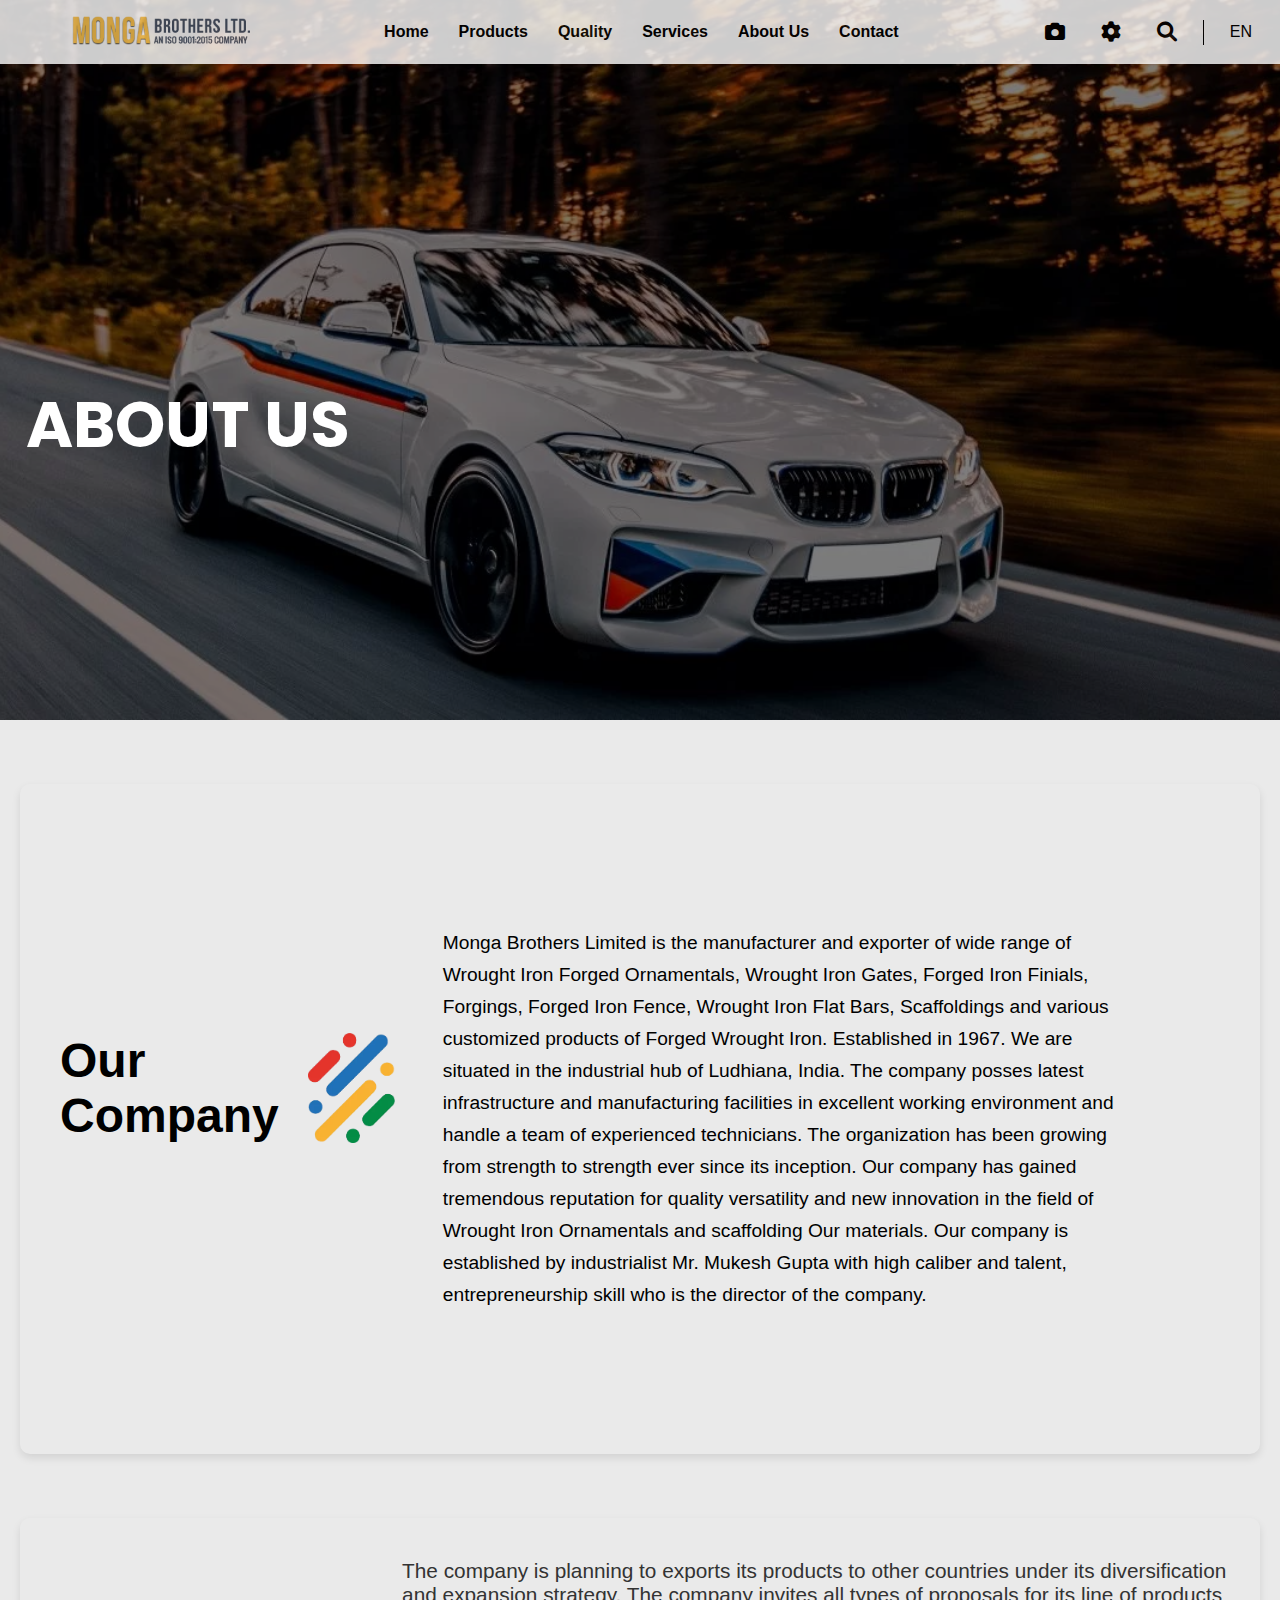
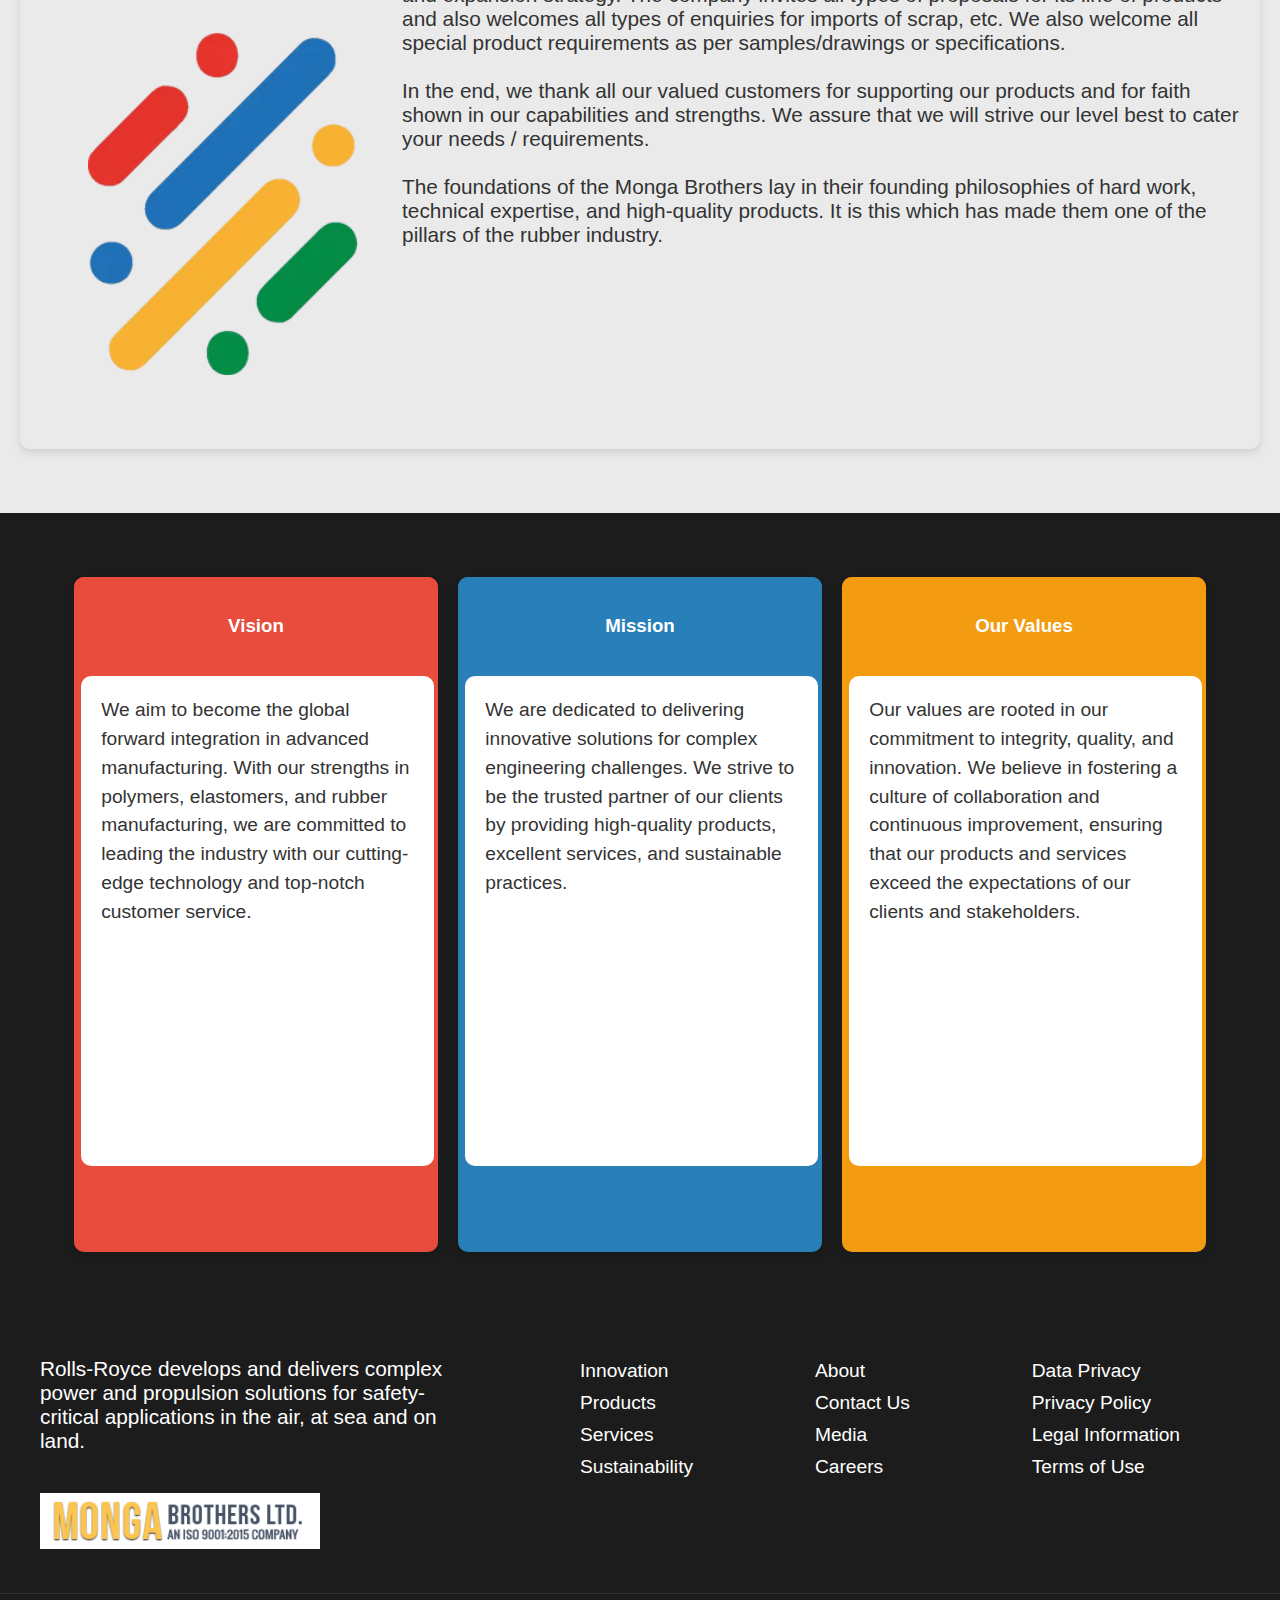
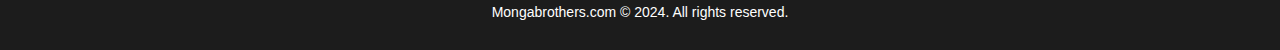
==== about.html @ bbe6ea32 "Initial commit" ====
<!DOCTYPE html>
<html lang="en">
<head>
    <meta charset="UTF-8">
    <meta name="viewport" content="width=device-width, initial-scale=1.0">
    <title>Document</title>
    <link rel="stylesheet" href="css/about.css">
    <link href="https://fonts.googleapis.com/css2?family=Poppins:wght@700&display=swap" rel="stylesheet">
    <link href="https://fonts.googleapis.com/css2?family=Poppins:wght@400;700&display=swap" rel="stylesheet">
    <link rel="stylesheet" href="https://cdnjs.cloudflare.com/ajax/libs/font-awesome/6.0.0-beta3/css/all.min.css">
</head>
<body>
    <header>
        <div class="logo">
            <a href="home_page.html"><img src="images/logo.png" alt="Logo"></a>
        </div>
        <nav class="navbar">
            <ul>
                <li><a href="home_page.html">Home</a></li>
                <li><a href="product_category.html">Products</a></li>
                <li><a href="#quality">Quality</a></li>
                <li><a href="#services">Services</a></li>
                <li><a href="about.html">About Us</a></li>
                <li><a href="contact.html">Contact</a></li>
            </ul>
        </nav>
        <div class="header-right">
            <a href="#" class="icon"><i class="fas fa-camera"></i></a>
            <a href="#" class="icon"><i class="fas fa-cog"></i></a>
            <a href="#" class="icon"><i class="fas fa-search"></i></a>
            <div class="divider"></div>
            <a href="#" class="translate">EN</a>
        </div>
    </header>

    <section class="about-us">
        <div class="overlay">
            <h1>ABOUT US</h1>
        </div>
    </section>



    <section class="company-section">
        <div class="company-content">
            <div class="left_side">
                <h1 class="title">Our Company <img src="images/lines.webp" alt="" class="inline-logo"></h1>
            </div>
            <div class="right_side">
                <p>
                    Monga Brothers Limited is the manufacturer and exporter of wide range of Wrought Iron Forged Ornamentals, Wrought Iron Gates, Forged Iron Finials, Forgings, Forged Iron Fence, Wrought Iron Flat Bars, Scaffoldings and various customized products of Forged Wrought Iron. Established in 1967. We are situated in the industrial hub of Ludhiana, India. The company posses latest infrastructure and manufacturing facilities in excellent working environment and handle a team of experienced technicians.
                    The organization has been growing from strength to strength ever since its inception. Our company has gained tremendous reputation for quality versatility and new innovation in the field of Wrought Iron Ornamentals and scaffolding Our materials. Our company is established by industrialist Mr. Mukesh Gupta with high caliber and talent, entrepreneurship skill who is the director of the company.
                </p>
            </div>
            
            
        </div>
    </section>

    <section class="content-section">
        <div class="intro">
            <div class="pic1">
                <img src="images/lines.webp" alt="Logo" class="logo">
            </div>
            <div class="text1">
                <p>The company is planning to exports its products to other countries under its diversification and expansion strategy. The company invites all types of proposals for its line of products and also welcomes all types of enquiries for imports of scrap, etc. We also welcome all special product requirements as per samples/drawings or specifications. 
                    <br><br> In the end, we thank all our valued customers for supporting our products and for faith shown in our capabilities and strengths. We assure that we will strive our level best to cater your needs / requirements. 
                    <br><br> The foundations of the Monga Brothers lay in their founding philosophies of hard work, technical expertise, and high-quality products. It is this which has made them one of the pillars of the rubber industry.</p>
            </div>            
        </div>
    </section>
    <section>
        <div class="card-container">
            <div class="card1">
                <div class="card-header vision">
                    <h3>Vision</h3>
                </div>
                <div class="card-body">
                    <p>We aim to become the global forward integration in advanced manufacturing. With our strengths in polymers, elastomers, and rubber manufacturing, we are committed to leading the industry with our cutting-edge technology and top-notch customer service.</p>
                </div>
            </div>
            <div class="card2">
                <div class="card-header mission">
                    <h3>Mission</h3>
                </div>
                <div class="card-body">
                    <p>We are dedicated to delivering innovative solutions for complex engineering challenges. We strive to be the trusted partner of our clients by providing high-quality products, excellent services, and sustainable practices.</p>
                </div>
            </div>
            <div class="card3">
                <div class="card-header values">
                    <h3>Our Values</h3>
                </div>
                <div class="card-body">
                    <p>Our values are rooted in our commitment to integrity, quality, and innovation. We believe in fostering a culture of collaboration and continuous improvement, ensuring that our products and services exceed the expectations of our clients and stakeholders.</p>
                </div>
            </div>
        </div>
    </section>


    
    <footer class="footer">
        <div class="footer-container">
            <div class="footer-left">
                <p>Rolls-Royce develops and delivers complex power and propulsion solutions for safety-critical applications in the air, at sea and on land.</p>
                <a href="home_page.html"><img src="images/bglogo.jpg" alt="Monga Brothers Ltd. Logo"></a>
            </div>
            <div class="footer-right">
                <div class="footer-column">
                    <a href="#"><h3>Innovation</h3></a>
                    <a href="product_category.html"><h3>Products</h3></a>
                    <a href="#"><h3>Services</h3></a>
                    <a href="#"><h3>Sustainability</h3></a>
                </div>
                <div class="footer-column">
                    <a href="about.html"><h3>About</h3></a>
                    <a href="contact.html"><h3>Contact Us</h3></a>
                    <a href="#"><h3>Media</h3></a>
                    <a href="#"><h3>Careers</h3></a>
                </div>
                <div class="footer-column">
                    <a href="#"><h3>Data Privacy</h3></a>
                    <a href="#"><h3>Privacy Policy</h3></a>
                    <a href="#"><h3>Legal Information</h3></a>
                    <a href="#"><h3>Terms of Use</h3></a>
                </div>
            </div>
        </div>
        <div class="footer-bottom">
            <p>Mongabrothers.com &copy; 2024. All rights reserved.</p>
        </div>
    </footer>
</body>
</html>
---- css/about.css ----
:root {
    font-size: 16px; /* 1rem = 16px */
}

body, html {
    margin: 0;
    padding: 0;
    font-family: Arial, sans-serif;
    background-color: #EAEAEA;
}

header {
    display: flex;
    justify-content: space-between;
    align-items: center;
    position: fixed;
    width: 100%;
    top: 0;
    background-color: #ffffff;
    opacity: 80%;
    padding: 0.625rem 1.25rem; /* 10px 20px */
    color: rgb(0, 0, 0);
    z-index: 1000;
}
.logo{
    padding-left: 3rem;
}
.logo img {
    height: 2.5rem; /* 40px */
}

.navbar ul {
    list-style-type: none;
    margin: 0;
    padding: 0;
    display: flex;
}

.navbar li {
    margin: 0 0.9375rem; /* 15px */
}

.navbar a {
    color: rgb(0, 0, 0);
    text-decoration: none;
    font-weight: bold;
    font-size: 1rem; /* 16px */
}

.header-right {
    display: flex;
    align-items: center;
}

.header-right .icon {
    color: rgb(0, 0, 0);
    font-size: 1.25rem; /* 20px */
    margin-left: 1.25rem; /* 20px */
    text-decoration: none;
    padding-right: 1rem;
}

.header-right .divider {
    width: 0.0625rem; /* 1px */
    height: 1.5625rem; /* 25px */
    background-color: rgb(0, 0, 0);
    margin: 0 0.625rem; /* 10px */
}

.header-right .translate {
    color: rgb(0, 0, 0);
    text-decoration: none;
    font-size: 1rem; /* 16px */
    padding-left: 1rem;
    padding-right: 3rem;
}
.about-us {
    position: relative;
    width: 100%;
    background-image: url('../images/aboutimg.jpg');
    background-size: cover;
    background-position: center;
    height: 80vh;
}

.overlay {
    position: absolute;
    width: 100%;
    height: 100%;
    background: rgba(0, 0, 0, 0.5); /* Semi-transparent overlay */
    display: flex;
    /* justify-content: center; */
    align-items: center;
}

.overlay h1 {
    padding-top: 10%;
    margin-left: 2%;
    color: white;
    font-size: 4em;
    font-family: 'Poppins';
    font-style: normal;
    /* font-family: 'Arial', sans-serif; */
    font-weight: 700;
    text-align: left;
    
}
.company-section {
    display: flex;
    justify-content: center;
    align-items: center;
    height: 70vh;
    max-width: 1200px;
    margin: 5% auto;
    background-color: transparent;
    border-radius: 10px;
    box-shadow: 0 4px 8px rgba(0, 0, 0, 0.1);
    padding: 20px;
}
.company-content {
    display: flex;
    max-width: 1200px;
    text-align: left;
    padding: 20px;
}

.title {
    font-size: 3rem;
    margin-bottom: 20px;
    display: flex;
    align-items: center;
}
.left_side{
    width: 25%;
    padding-top: 8%;
}
.right_side{
    padding-left: 8%;
    width: 60%;
    font-size: 1.2rem;
    line-height: 2rem;
}
.inline-logo {
    
    padding-left: 10%;
    width: 30%;
    height: auto;
}
.about h3{
    text-align: center;
    padding-top: 8%;
    font-size: 2rem;
    font-family: 'Lucida Sans', 'Lucida Sans Regular', 'Lucida Grande', 'Lucida Sans Unicode', Geneva, Verdana, sans-serif;
}
.content-section {
    max-width: 1200px;
    margin: 5% auto;
    padding: 20px;
    background-color: transparent;
    border-radius: 10px;
    box-shadow: 0 4px 8px rgba(0, 0, 0, 0.1);
}

.intro {
    display: flex;    
    margin-bottom: 50px;
}

.intro .pic1 .logo {
    width: 30vh;
    height: auto;
    padding-top: 30%;
    /* margin-bottom: 20px; */
}
.intro p {
    padding-left: 5%;
    font-family: Arial, Helvetica, sans-serif;
    font-size: 1.3rem;
    color: #333;
}

.card-container {
    display: flex;
    justify-content: space-between;
    background-color: #1c1c1c;
    padding: 5%;
}

.card1 {
    flex: 1;
    height: 75vh;
    background-color: #e74c3c;
    color: #fff;
    margin: 0 10px;
    border-radius: 10px;
    box-shadow: 0 4px 8px rgba(0, 0, 0, 0.1);
    overflow: hidden;
    transition: transform 0.3s;
}
.card2 {
    flex: 1;
    height: 75vh;
    background-color: #2980b9;
    color: #fff;
    margin: 0 10px;
    border-radius: 10px;
    box-shadow: 0 4px 8px rgba(0, 0, 0, 0.1);
    overflow: hidden;
    transition: transform 0.3s;
}
.card3 {
    flex: 1;
    height: 75vh;
    background-color: #f39c12;
    color: #fff;
    margin: 0 10px;
    border-radius: 10px;
    box-shadow: 0 4px 8px rgba(0, 0, 0, 0.1);
    overflow: hidden;
    transition: transform 0.3s;
}

.card1:hover {
    transform: translateY(-10px);
}
.card2:hover {
    transform: translateY(-10px);
}
.card3:hover {
    transform: translateY(-10px);
}
.card-header {
    padding: 20px;
    text-align: center;
}

.card-header.vision {
    background-color: #e74c3c;
}

.card-header.mission {
    background-color: #2980b9;
}

.card-header.values {
    background-color: #f39c12;
}

.card-body {
    padding: 20px;
    margin-left: 2%;
    color: #333;
    height: 100hv;
    width: 86%;
    background-color: #fff;
    border-radius: 10px 10px 10px 10px;
}

.card-body p {
    height: 50vh;
    margin: 0;
    font-size: 1.2rem;
    line-height: 1.8rem;
}


.footer {
    background-color: #1c1c1c;
    color: #ffffff;
    padding: 20px 0;
    text-align: left;
}

.footer-container {
    display: flex;
    justify-content: space-between;
    padding: 0 40px;
}

.footer-left {
    max-width: 40%;
}

.footer-left p {
    padding: 0 0 20px;
    padding-right: 15%;
    font-size: 1.3rem;

}

.footer-left img {
    max-width: 100%;
    display: block;
    padding-bottom: 5%;
}

.footer-right {
    display: flex;
    justify-content: space-between;
    width: 60%;
    padding-top: 2%;
    padding-left: 5%;
    padding-right: 5%;
}

.footer-column {
    display: flex;
    flex-direction: column;
}
.footer-column a h3{
    font-size: 1.2rem;
}

.footer-column a {
    text-decoration: none;
    color: #ffffff;
}

.footer-column a:hover h3 {
    text-decoration: underline;
}

.footer-column h3 {
    margin: 0 0 10px;
    font-size: 16px;
    font-weight: normal;
}

.footer-bottom {
    text-align: center;
    padding: 10px 0;
    border-top: 1px solid #333;
    margin-top: 20px;
}

.footer-bottom p {
    margin: 0;
    font-size: 14px;
}
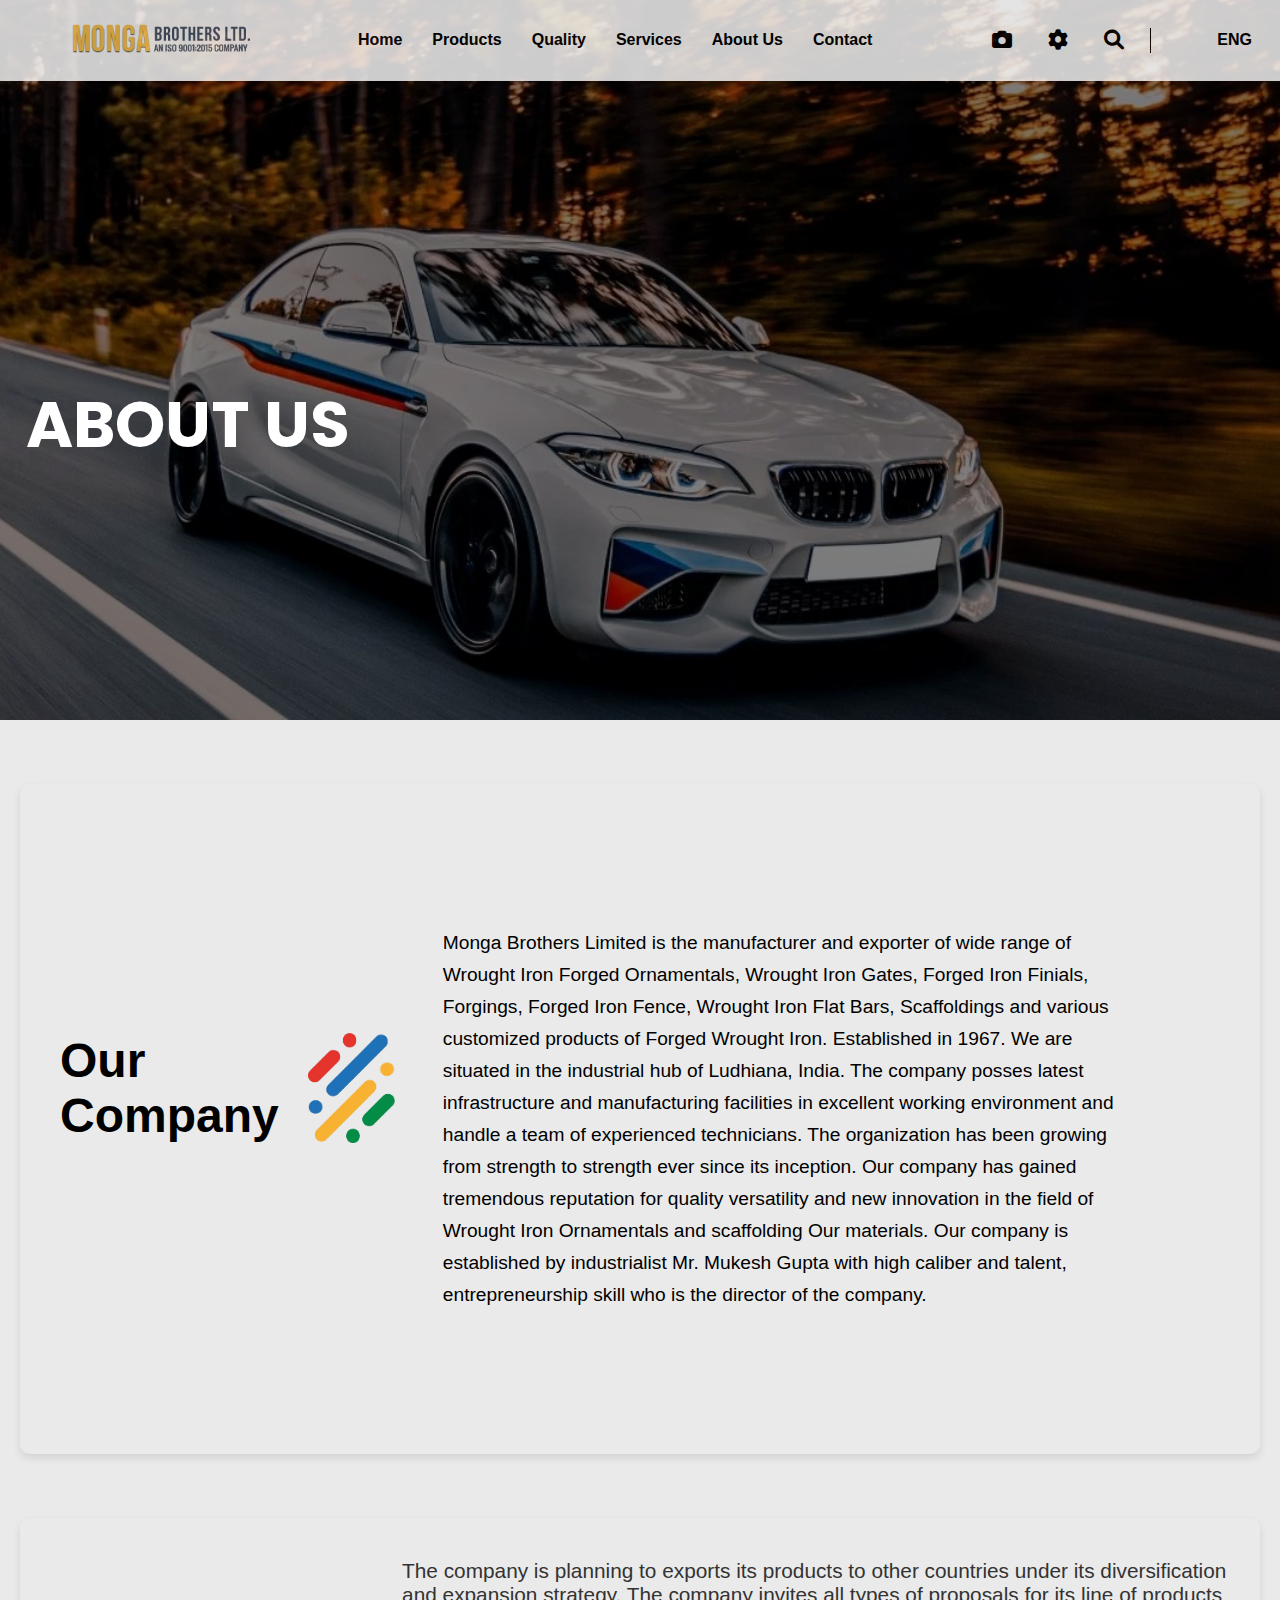
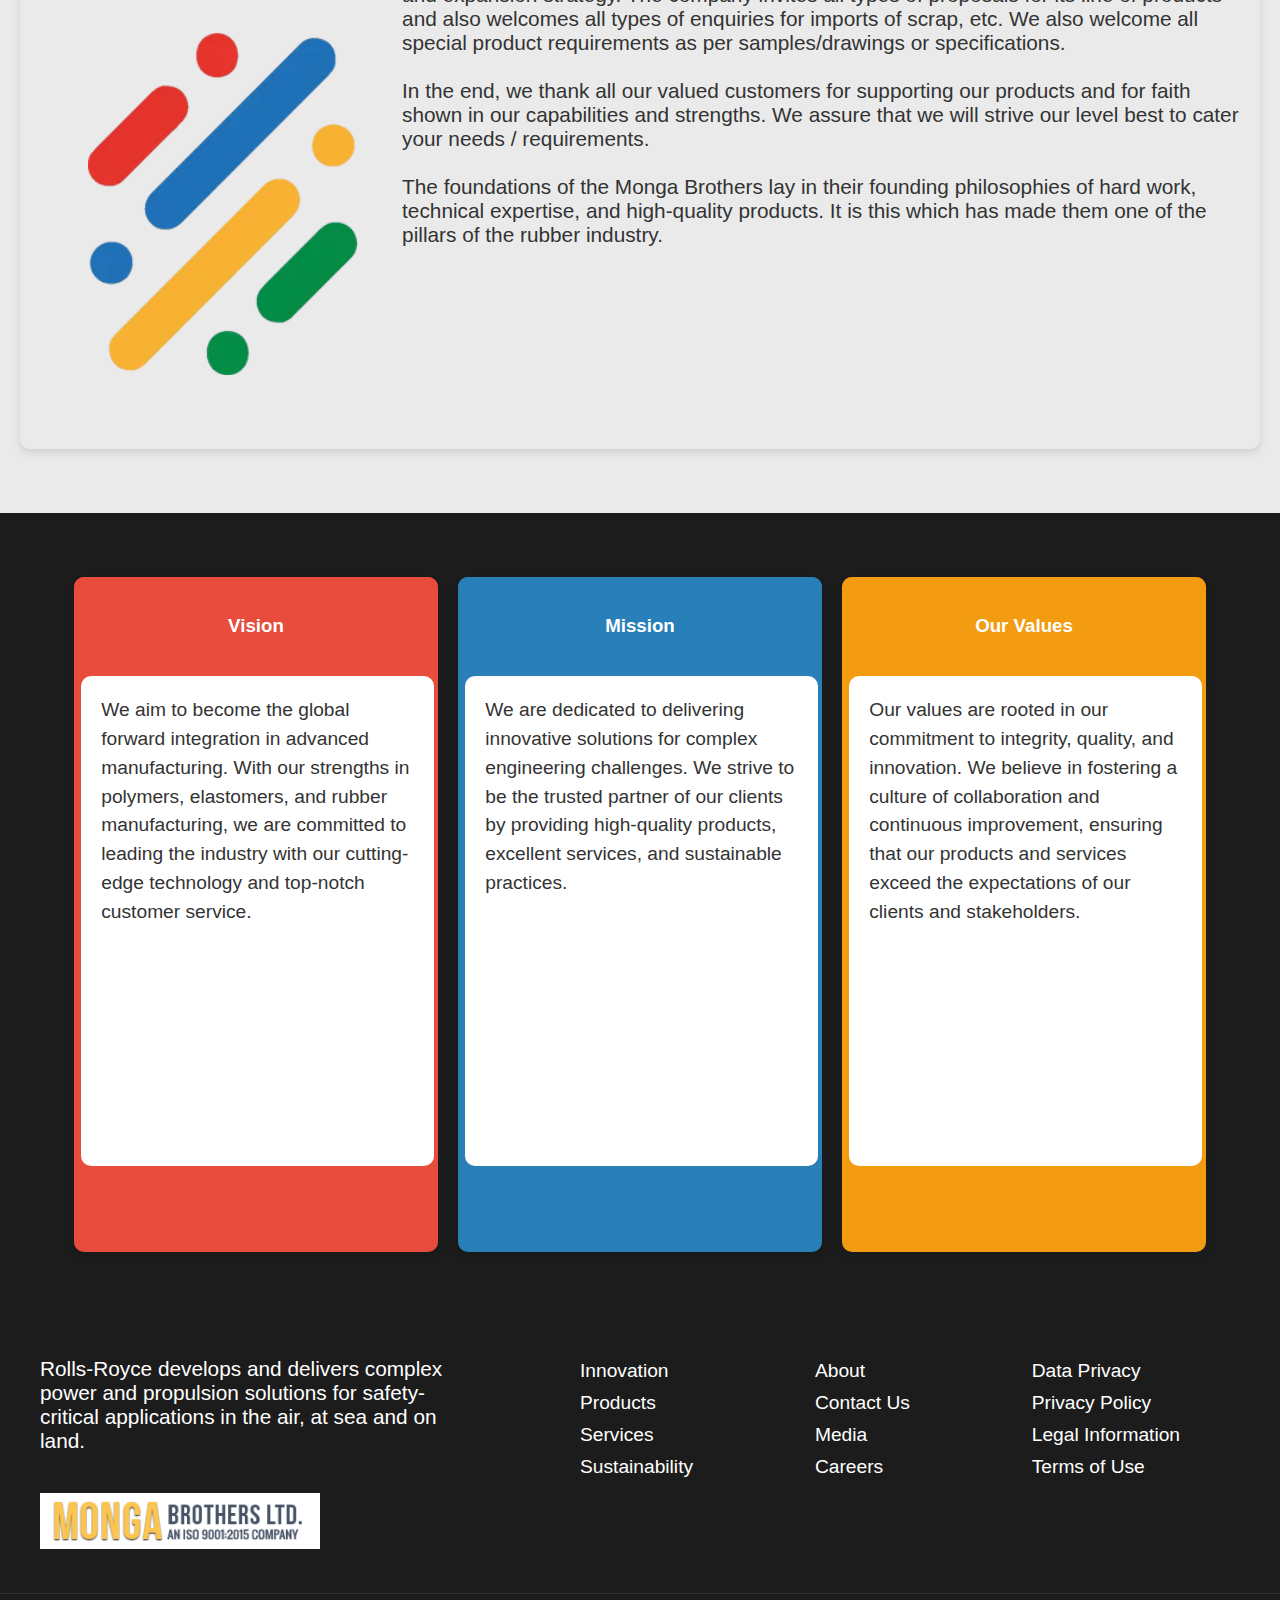
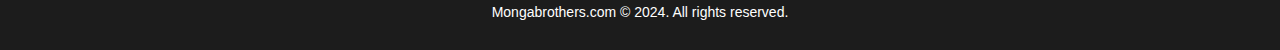
==== commit fd970d06: "responsive" ====
--- a/about.html
+++ b/about.html
@@ -12,24 +12,34 @@
 <body>
     <header>
         <div class="logo">
-            <a href="home_page.html"><img src="images/logo.png" alt="Logo"></a>
+            <a href="index.html"><img src="images/logo.png" alt="Logo"></a>
         </div>
+        <!-- Toggle Button for Mobile -->
+    <input type="checkbox" id="nav-toggle" class="nav-toggle">
+    <label for="nav-toggle" class="toggle-btn">☰</label>
         <nav class="navbar">
             <ul>
-                <li><a href="home_page.html">Home</a></li>
+                <li><a href="index.html">Home</a></li>
                 <li><a href="product_category.html">Products</a></li>
                 <li><a href="#quality">Quality</a></li>
-                <li><a href="#services">Services</a></li>
+                <li><a href="defence_product.html">Services</a></li>
                 <li><a href="about.html">About Us</a></li>
                 <li><a href="contact.html">Contact</a></li>
             </ul>
+            <label for="nav-toggle" class="close-btn">✖</label>
         </nav>
+        
+        
         <div class="header-right">
             <a href="#" class="icon"><i class="fas fa-camera"></i></a>
             <a href="#" class="icon"><i class="fas fa-cog"></i></a>
             <a href="#" class="icon"><i class="fas fa-search"></i></a>
             <div class="divider"></div>
-            <a href="#" class="translate">EN</a>
+            <div class="translate">
+                <div class="select-language">
+                    <h4>ENG</h4>
+                </div>
+            <!-- <a href="#" class="translate">EN</a> -->
         </div>
     </header>
 
@@ -104,7 +114,7 @@
         <div class="footer-container">
             <div class="footer-left">
                 <p>Rolls-Royce develops and delivers complex power and propulsion solutions for safety-critical applications in the air, at sea and on land.</p>
-                <a href="home_page.html"><img src="images/bglogo.jpg" alt="Monga Brothers Ltd. Logo"></a>
+                <a href="index.html"><img src="images/bglogo.jpg" alt="Monga Brothers Ltd. Logo"></a>
             </div>
             <div class="footer-right">
                 <div class="footer-column">
--- a/css/about.css
+++ b/css/about.css
@@ -7,8 +7,11 @@
     padding: 0;
     font-family: Arial, sans-serif;
     background-color: #EAEAEA;
-}
-
+    overflow-x: hidden;
+}
+.nav-toggle, .toggle-btn, .close-btn{
+    display: none;
+}
 header {
     display: flex;
     justify-content: space-between;
@@ -74,6 +77,21 @@
     padding-left: 1rem;
     padding-right: 3rem;
 }
+.select-language{
+    cursor: pointer;
+    display: flex;
+    justify-content: space-between;
+}
+
+.select-language:before{
+    content: '';
+    display: block;
+    width: 32px;
+    height: 32px;
+    background-image: url("https://flagsapi.com/US/flat/32.png");
+    margin-top: 19%;
+    margin-right: .5rem;
+}
 .about-us {
     position: relative;
     width: 100%;
@@ -119,7 +137,7 @@
 }
 .company-content {
     display: flex;
-    max-width: 1200px;
+    width: 100%;
     text-align: left;
     padding: 20px;
 }
@@ -336,4 +354,236 @@
 .footer-bottom p {
     margin: 0;
     font-size: 14px;
+}
+@media (max-width: 351px) {
+    header {
+        flex-direction: column;
+        padding: 0.625rem;
+    }
+
+    .logo {
+        padding-left: 0;
+        margin-bottom: 0.625rem;
+        
+    }
+
+    .navbar {
+        display: none;
+        width: 100%;
+        text-align: center;
+        padding-left: 65%;
+        padding-bottom: 5%;
+        padding-top: 5%;
+    }
+
+    .navbar ul {
+        flex-direction: column;
+        align-items: center;
+        padding-bottom: 10%;
+    }
+
+    .navbar li {
+        width: 100%;
+        margin: 0.5rem 0;
+        padding-left: 20%;
+        padding-top: 20%;
+    }
+
+    .header-right {
+        display: none;
+    }
+    .select-language:before{
+        margin-top: 19%;
+        margin-right: .5rem;
+    }
+
+    /* Show navbar and header-right when toggle button is checked */
+    .nav-toggle:checked ~ nav.navbar,
+    .nav-toggle:checked ~ .header-right {
+        display: flex;
+    }
+
+    /* Toggle button styles */
+    .toggle-btn {
+        display: block;
+        font-size: 1.5rem;
+        cursor: pointer;
+        position: absolute;
+        top: 0.625rem;
+        right: 1rem;
+    }
+
+    /* Close button styles */
+    .close-btn {
+        display: block;
+        font-size: 1.5rem;
+        cursor: pointer;
+        position: absolute;
+        top: 0.625rem;
+        right: 1rem;
+    }
+    .nav-toggle {
+        display: none;
+    }
+    /* Adjust logo size */
+    .logo img {
+        width: 100%;
+        
+    }
+    .about-us {
+        position: relative;
+        width: 100%;
+        background-image: url('../images/aboutimg.jpg');
+        background-size: cover;
+        background-position: center;
+        height: 40vh;
+    }
+    .overlay h1 {
+        padding-top: 25%;
+        margin-left: 5%;
+        color: white;
+        font-size: 2rem;
+        font-family: 'Poppins';
+        font-style: normal;
+        /* font-family: 'Arial', sans-serif; */
+        font-weight: 700;
+        text-align: left;
+        
+    }
+    .company-section {
+        display: block;
+        justify-content: center;
+        align-items: center;
+        height: 50vh;
+        max-width: 1200px;
+        margin: 5% auto;
+        background-color: transparent;
+        border-radius: 10px;
+        box-shadow: 0 0px 0px rgba(0, 0, 0, 0.1);
+        padding: 20px;
+    }
+    .company-content {
+        display: block;
+        width: 100%;
+        text-align: left;
+        padding: 20px;
+    }
+    .left_side{
+        width: 100%;
+        padding-top: 0%;
+    }
+    .left_side img{
+        /* display: none; */
+        width: 10%;
+    }
+    .title {
+        font-size: 2rem;
+        margin-bottom: 20px;
+        display: block;
+        align-items: center;
+    }
+    .right_side{
+        padding-left: 0%;
+        width: 100%;
+        font-size: 1.2rem;
+        line-height: 2rem;
+    }
+    .right_side p{
+        padding-left: 0;
+        padding-right: 5%;
+    }
+    .inline-logo {
+        padding-left: 5%;
+        /* display: none; */
+        height: auto;
+    }
+    .about h3{
+        text-align: center;
+        padding-top: 8%;
+        font-size: 2rem;
+        font-family: 'Lucida Sans', 'Lucida Sans Regular', 'Lucida Grande', 'Lucida Sans Unicode', Geneva, Verdana, sans-serif;
+    }
+    .content-section {
+
+        box-shadow: 0 0px 0px rgba(0, 0, 0, 0.1);
+    }
+    
+    .intro {
+        display: block;    
+        margin-bottom: 0px;
+    }
+    .pic1 img{
+        padding-left: 35%;
+    }
+    .intro .pic1 .logo {
+        width: 10vh;
+        height: auto;
+        padding-top: 45rem;
+    }
+    .intro p {
+        padding-left: 0%;
+        font-size: 1.2rem;
+        line-height: 2rem;
+        padding-right: 0%;
+        text-align: center;
+    }
+    .card-container {
+        display: block;
+        justify-content: center;
+    }
+    
+    .card1 {
+        flex: 0;
+        height: 65vh;
+        margin-bottom: 5%;
+    }
+    .card2 {
+        flex: 0;
+        height: 65vh;
+        margin-bottom: 5%;
+    }
+    .card3 {
+        flex: 0;
+        height: 65vh;
+        margin-bottom: 5%;
+    }
+    
+    .card-body {
+        padding: 20px;
+        margin-left: 2%;
+        height: 15hv;
+        width: 82%;
+
+    }
+    
+    .card-body p {
+        height: 40vh;
+        margin: 0;
+        font-size: 1rem;
+        line-height: 1.5rem;
+    }
+    .footer-container {
+        display: block;
+    }
+    
+    .footer-left {
+        max-width: 100%;
+    }
+    
+    .footer-left p {
+        padding: 0 0 20px;
+        padding-right: 0%;
+    }
+    
+    .footer-right {
+        display: block;
+        width: 100%;
+        text-align: center;
+        padding-top: 5%;
+        padding-left: 0%;
+        padding-right: 5%;
+    }
+    .footer-column a h3 {
+        padding-top: 3%;
+    }
 }